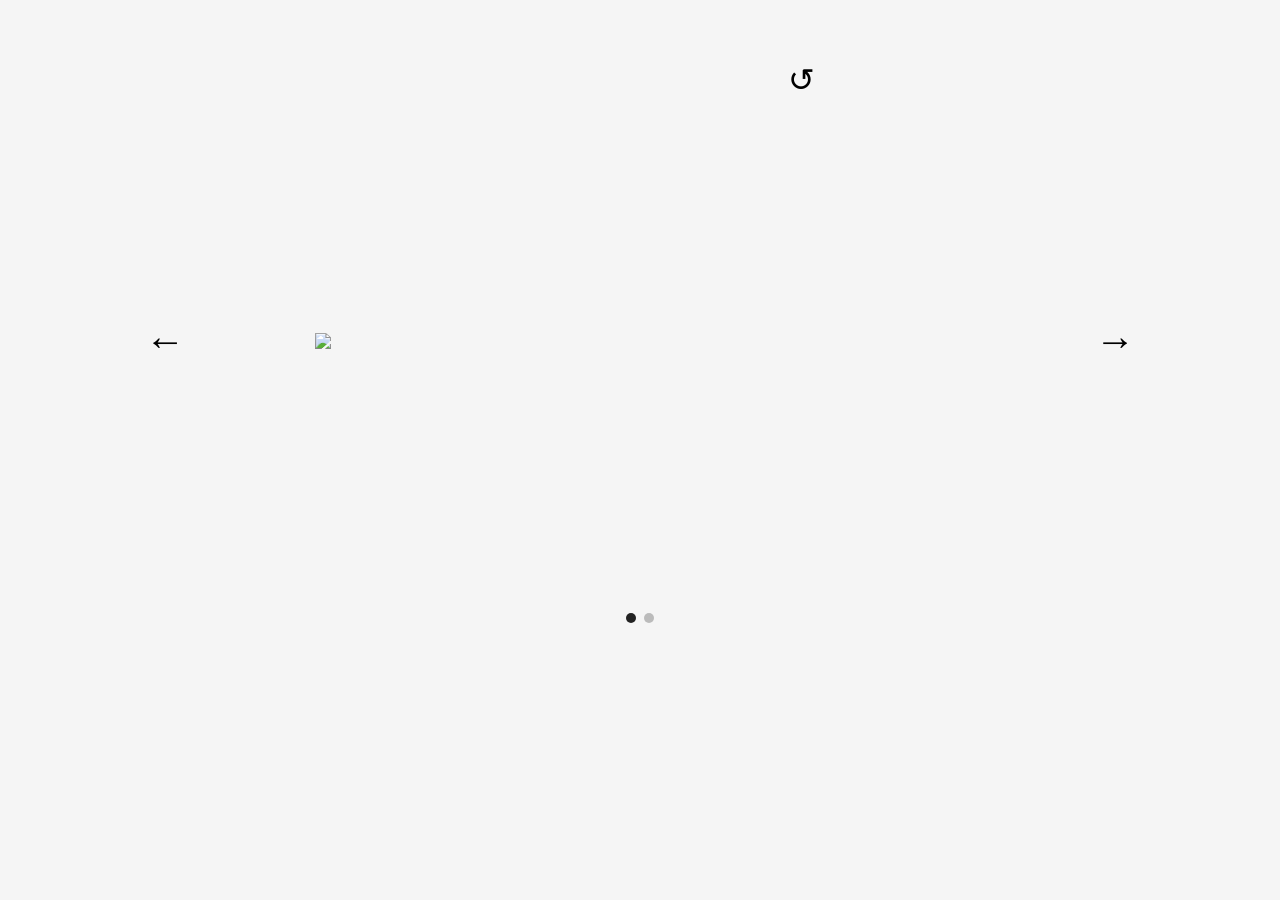
==== slider.html @ f4599eac "Add files via upload" ====
<!DOCTYPE html>
<html lang="es">
<head>
<meta charset="UTF-8">
<meta name="viewport" content="width=device-width, initial-scale=1.0">

<style>
body {
  margin: 0;
  background: #f5f5f5;
  font-family: Arial, sans-serif;
}

.slider {
  position: relative;
  width: 90%;
  max-width: 1000px;
  margin: 60px auto;
  overflow: hidden;
}

/* TRACK */
.track {
  display: flex;
  transition: transform 0.5s ease;
  will-change: transform;
}

.slide {
  min-width: 100%;
  flex-shrink: 0;
  position: relative;
  aspect-ratio: 16 / 9;
}

.img {
  position: absolute;
  transition: all 0.6s ease;
}

.desktop {
  width: clamp(250px, 65%, 800px);
  left: 50%;
  top: 50%;
  transform: translate(-50%, -50%);
  z-index: 2;
}

.mobile {
  width: clamp(120px, 23%, 300px);
  right: 10%;
  top: -10%;
  z-index: 1;
  transform: scale(0.5);
  filter: brightness(0.5);
}

.slide.active .desktop {
  transform: translate(-80%, -40%) scale(0.85);
  filter: brightness(0.5);
}

.slide.active .mobile {
  z-index: 3;
  transform: translate(-125%, 28%) scale(1);
  filter: brightness(1);
}

.img img {
  width: 100%;
  display: block;
}

.switch {
  position: absolute;
  top: 0%;
  right: 30%;
  transform: translateX(-50%);
  font-size: 32px;
  cursor: pointer;
  background: transparent;
  border: none;
  border-radius: 20px;
}

.nav {
  position: absolute;
  top: 50%;
  transform: translateY(-50%);
  font-size: 40px;
  cursor: pointer;
}

.prev, .next {
  z-index: 5;
}

.prev { left: 5px; }
.next { right: 5px; }

/* PAGINATION */
.pagination {
  position: absolute;
  bottom: 0;
  left: 50%;
  transform: translateX(-50%);
  display: flex;
  gap: 8px;
}

.dot {
  width: 10px;
  height: 10px;
  border-radius: 50%;
  background: #bbb;
  cursor: pointer;
}

.dot.active {
  background: #222;
}

/* MOBILE */
@media screen and (max-width: 550px) {
  .desktop {
    width: 90%;
    transform: translate(-50%, -50%) scale(1);
  }

  .mobile {
    width: 50%;
    right: -15%;
    top: -20%;
    bottom: 0;
    transform: scale(0.4);
  }

  .slide.active .desktop {
    transform: translate(-60%, -60%) scale(0.8);
  }

  .slide.active .mobile {
    transform: translate(-80%, 28%) scale(1);
  }

  .switch {
    right: 50%;
    transform: translateX(50%);
  }
}
</style>
</head>

<body>

<div class="slider">

  <div class="track">

    <!-- SLIDE 1 -->
    <div class="slide">
      <div class="img desktop">
        <a href=""><img src="mockup-desktop-placeholder.png"></a>
      </div>
      <div class="img mobile">
        <a href=""><img src="mockup-mobile-placeholder.png"></a>
      </div>
      <button class="switch">↺</button>
    </div>

    <!-- SLIDE 2 -->
    <div class="slide">
      <div class="img desktop">
        <a href=""><img src="mockup-desktop-placeholder.png"></a>
      </div>
      <div class="img mobile">
        <a href=""><img src="mockup-mobile-placeholder.png"></a>
      </div>
      <button class="switch">↺</button>
    </div>

  </div>

  <div class="nav prev">←</div>
  <div class="nav next">→</div>
  <div class="pagination"></div>

</div>

<script>
const track = document.querySelector(".track");
const slides = document.querySelectorAll(".slide");
const prev = document.querySelector(".prev");
const next = document.querySelector(".next");
const pagination = document.querySelector(".pagination");

let current = 0;

/* --- DELAYS PER SLIDE --- */
function applyDelays(slide) {
  const desktop = slide.querySelector(".desktop");
  const mobile = slide.querySelector(".mobile");

  if (slide.classList.contains("active")) {
    desktop.style.transitionDelay = "0s";
    mobile.style.transitionDelay = "0.1s";
  } else {
    desktop.style.transitionDelay = "0.1s";
    mobile.style.transitionDelay = "0s";
  }
}

/* --- INIT --- */
slides.forEach((slide, i) => {

  applyDelays(slide);

  // switch button
  slide.querySelector(".switch").onclick = () => {
    slide.classList.toggle("active");
    applyDelays(slide);
  };

  // dots
  const dot = document.createElement("div");
  dot.classList.add("dot");
  if (i === 0) dot.classList.add("active");

  dot.onclick = () => goToSlide(i);
  pagination.appendChild(dot);
});

/* --- PAGINATION --- */
function updatePagination() {
  document.querySelectorAll(".dot").forEach((dot, i) => {
    dot.classList.toggle("active", i === current);
  });
}

/* --- SLIDE CHANGE --- */
function goToSlide(index) {
  current = index;
  track.style.transform = `translateX(-${current * 100}%)`;
  updatePagination();
}

/* --- NAV --- */
next.onclick = () => goToSlide((current + 1) % slides.length);
prev.onclick = () => goToSlide((current - 1 + slides.length) % slides.length);

/* --- SMOOTH SWIPE --- */
let startX = 0;
let startY = 0;
let currentTranslate = 0;
let isDragging = false;
let isHorizontal = null;

const slider = document.querySelector(".slider");

slider.addEventListener("touchstart", e => {
  if (
    e.target.closest(".nav") ||
    e.target.closest(".switch") ||
    e.target.closest(".pagination")
  ) return;

  isDragging = true;
  isHorizontal = null;

  startX = e.touches[0].clientX;
  startY = e.touches[0].clientY;
});

slider.addEventListener("touchmove", e => {
  if (!isDragging) return;

  const currentX = e.touches[0].clientX;
  const currentY = e.touches[0].clientY;

  const diffX = currentX - startX;
  const diffY = currentY - startY;

  // decidir dirección SOLO una vez
  if (isHorizontal === null) {
    isHorizontal = Math.abs(diffX) > Math.abs(diffY);
  }

  // si es vertical → no hacemos nada (deja hacer scroll)
  if (!isHorizontal) return;

  // evitar scroll vertical del navegador
  e.preventDefault();

  currentTranslate = -current * slider.offsetWidth + diffX;
  track.style.transform = `translateX(${currentTranslate}px)`;
});

slider.addEventListener("touchend", () => {
  if (!isDragging || !isHorizontal) return;

  isDragging = false;

  const moved = currentTranslate + current * slider.offsetWidth;

  if (moved < -50) current++;
  if (moved > 50) current--;

  if (current < 0) current = slides.length - 1;
  if (current >= slides.length) current = 0;

  goToSlide(current);
});
</script>

</body>
</html>
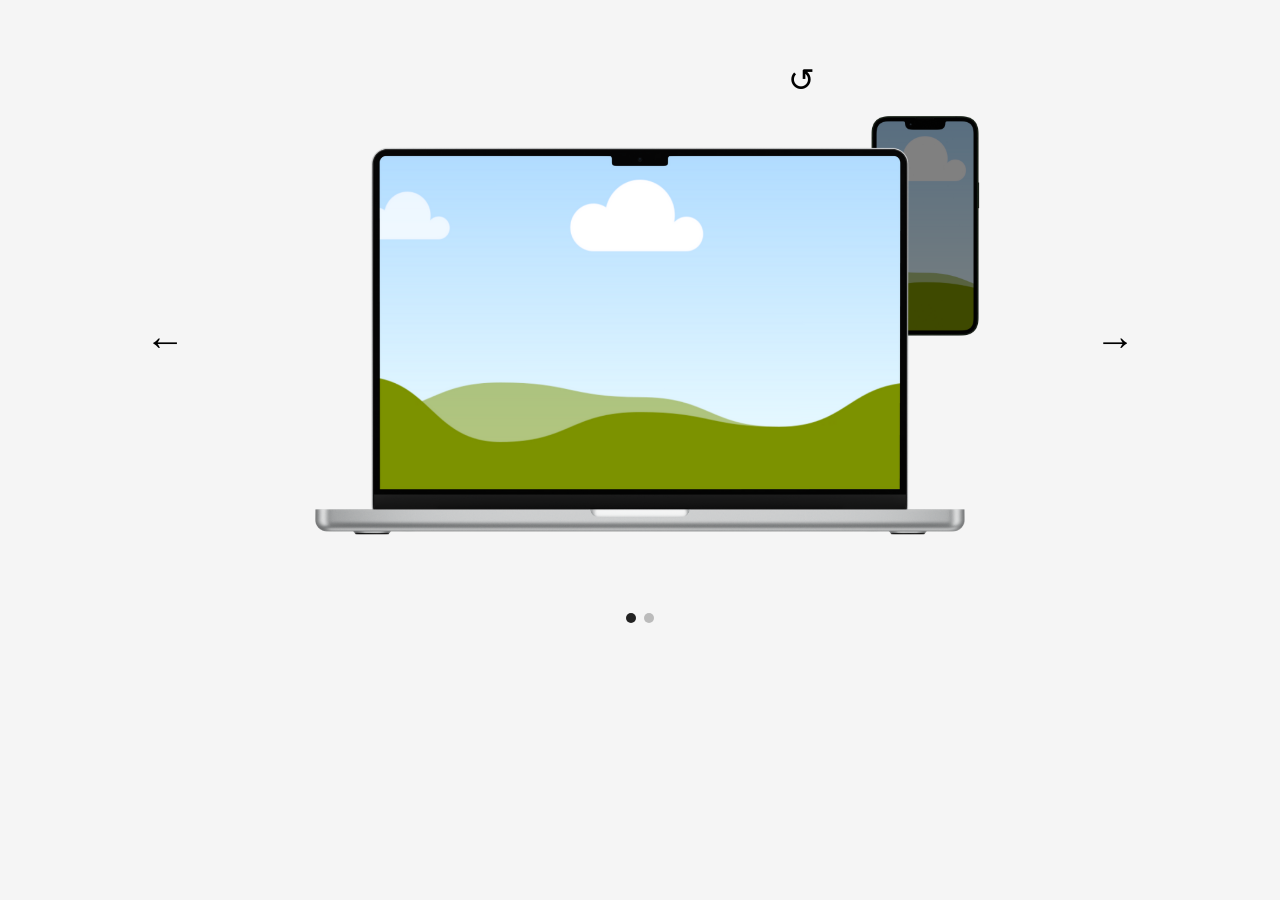
==== commit 26d3c866: "Change images URLs" ====
--- a/slider.html
+++ b/slider.html
@@ -160,10 +160,10 @@
     <!-- SLIDE 1 -->
     <div class="slide">
       <div class="img desktop">
-        <a href=""><img src="mockup-desktop-placeholder.png"></a>
+        <a href=""><img src="./assets/mockup-desktop-placeholder.png"></a>
       </div>
       <div class="img mobile">
-        <a href=""><img src="mockup-mobile-placeholder.png"></a>
+        <a href=""><img src="./assets/mockup-mobile-placeholder.png"></a>
       </div>
       <button class="switch">↺</button>
     </div>
@@ -171,10 +171,10 @@
     <!-- SLIDE 2 -->
     <div class="slide">
       <div class="img desktop">
-        <a href=""><img src="mockup-desktop-placeholder.png"></a>
+        <a href=""><img src="./assets/mockup-desktop-placeholder.png"></a>
       </div>
       <div class="img mobile">
-        <a href=""><img src="mockup-mobile-placeholder.png"></a>
+        <a href=""><img src="./assets/mockup-mobile-placeholder.png"></a>
       </div>
       <button class="switch">↺</button>
     </div>
@@ -313,4 +313,4 @@
 </script>
 
 </body>
-</html>+</html>
